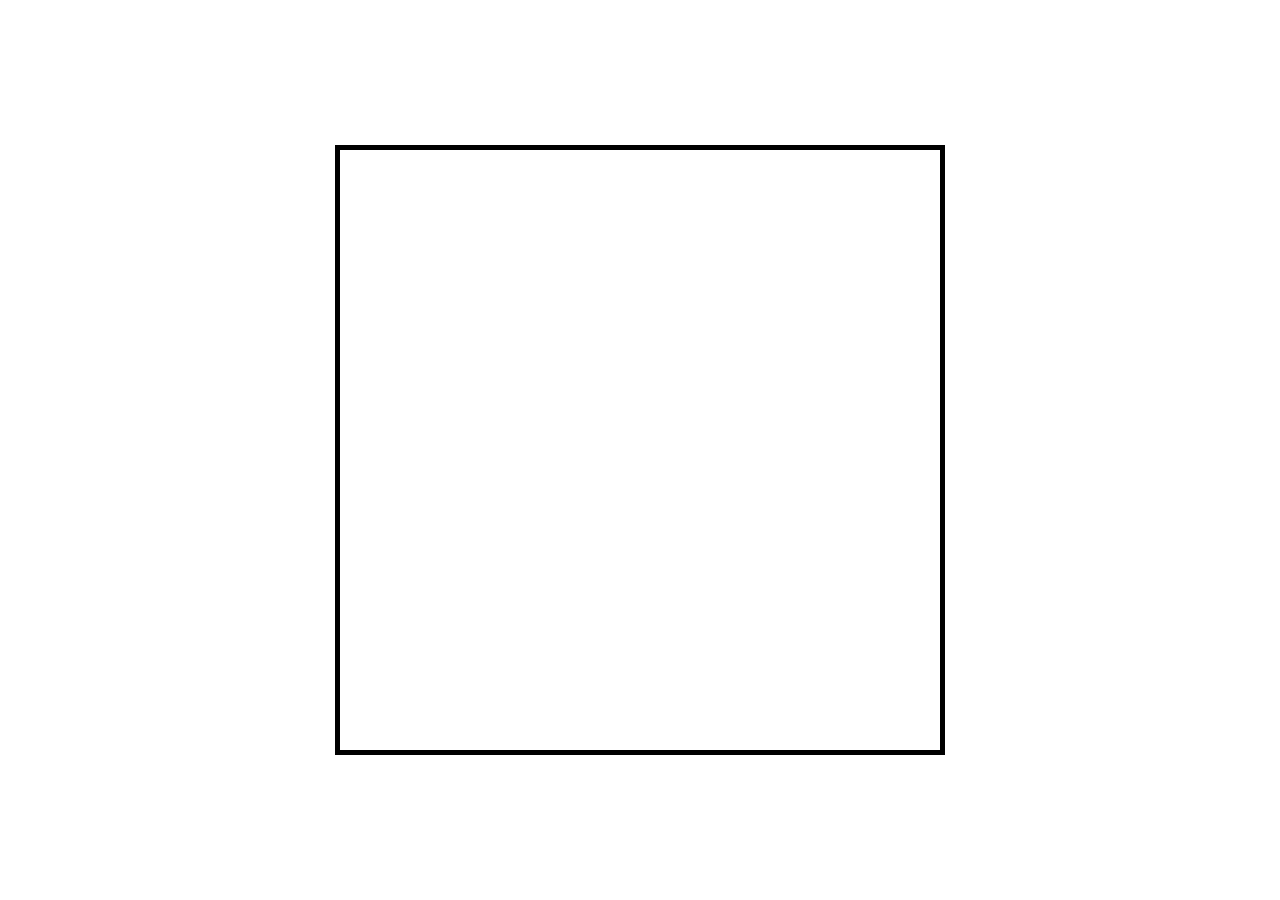
==== index.html @ c84f5919 "Myth or Fact card draft Draft implementation of Myth or Fact card" ====
<!DOCTYPE html>
<html lang="en">
<head>
    <meta charset="UTF-8">
    <meta name="viewport" content="width=device-width, initial-scale=1.0">
    <title>Enemy1</title>
    <link rel="stylesheet" href="style.css">
</head>
<body>
    <canvas id="canvas1"></canvas>
    <script src="script.js"></script>
</body>
</html>
---- style.css ----
#canvas1{
    width: 600px;
    height: 600px;
    position:absolute;
    top: 50%;
    left: 50%;
    transform: translate(-50%, -50%);
    border: 5px solid black;

}
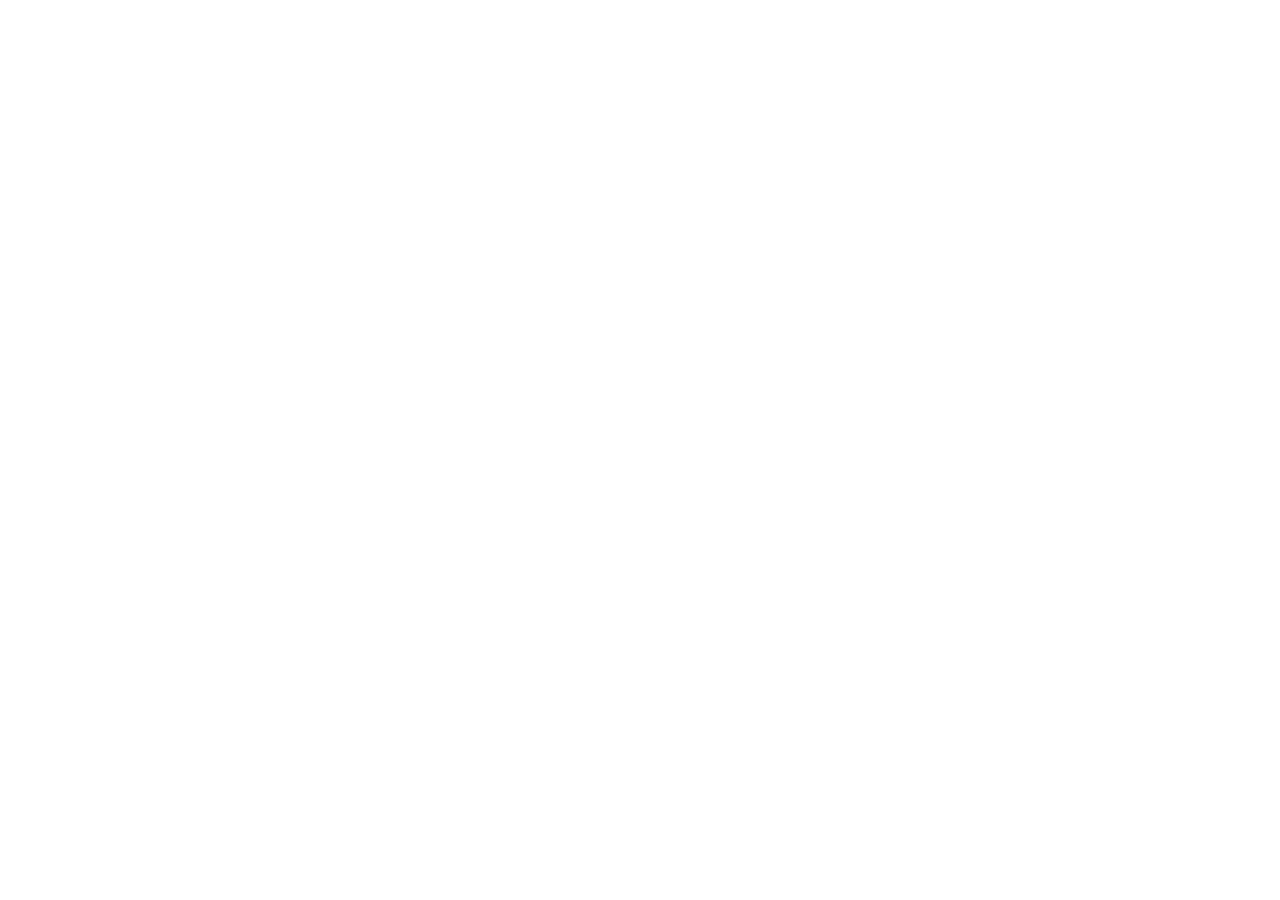
==== commit b921eaa8: "Finishing up HTML. Moving on to JS. Still not showing black box" ====
--- a/index.html
+++ b/index.html
@@ -1,13 +1,14 @@
 <!DOCTYPE html>
-<html lang="en">
+<html>
 <head>
     <meta charset="UTF-8">
+    <meta http-equiv="X-UA-Compatible" content="IE=edge">
     <meta name="viewport" content="width=device-width, initial-scale=1.0">
-    <title>Enemy1</title>
+    <title>Doggo Hero</title>
     <link rel="stylesheet" href="style.css">
 </head>
 <body>
     <canvas id="canvas1"></canvas>
-    <script src="script.js"></script>
+<script src="script.js"></script>
 </body>
 </html>
--- a/style.css
+++ b/style.css
@@ -1,10 +1,9 @@
-#canvas1{
+#canvas{
+    border: 5px solid black;
+    position: absolute;
+    top: 50%;
+    left: 50%;
+    transform: translate(-50%,-50%);
     width: 600px;
     height: 600px;
-    position:absolute;
-    top: 50%;
-    left: 50%;
-    transform: translate(-50%, -50%);
-    border: 5px solid black;
-
 }
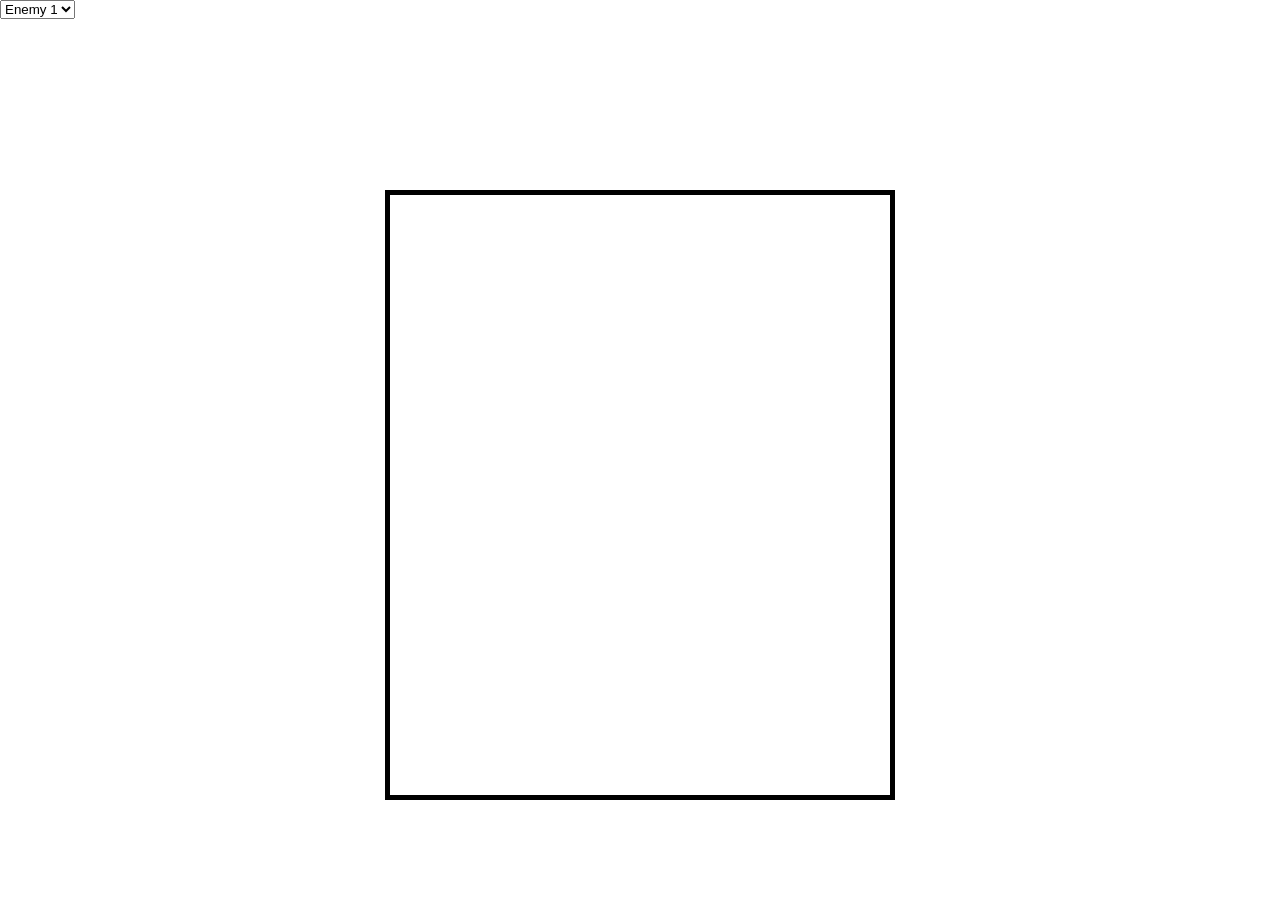
==== commit 46a36dc8: "Update on enemy animation A drop down menu is included to switch between enemies." ====
--- a/index.html
+++ b/index.html
@@ -1,14 +1,21 @@
 <!DOCTYPE html>
-<html>
+<html lang="en">
 <head>
     <meta charset="UTF-8">
-    <meta http-equiv="X-UA-Compatible" content="IE=edge">
     <meta name="viewport" content="width=device-width, initial-scale=1.0">
-    <title>Doggo Hero</title>
+    <title>Enemy1</title>
     <link rel="stylesheet" href="style.css">
 </head>
 <body>
+    <div id="enemyControls">
+        <select name="enemy_animations" id="enemy_animations">
+            <option value="enemy1" number="1">Enemy 1</option>
+            <option value="enemy2" number="2">Enemy 2</option>
+            <option value="enemy3" number="3">Enemy 3</option>
+            <option value="enemy4" number="4">Enemy 4</option>
+        </select>
+    </div>
     <canvas id="canvas1"></canvas>
-<script src="script.js"></script>
+    <script src="script.js"></script>
 </body>
 </html>
--- a/style.css
+++ b/style.css
@@ -1,9 +1,18 @@
-#canvas{
+#canvas1{
+    width: 500px;
+    height: 600px;
+    position:absolute;
+    top: 55%;
+    left: 50%;
+    transform: translate(-50%, -50%);
     border: 5px solid black;
+
+}
+#enemyControls{
     position: absolute;
-    top: 50%;
-    left: 50%;
-    transform: translate(-50%,-50%);
-    width: 600px;
-    height: 600px;
+    top:0%;
+    left: 0%;
+    height:30px;
+    width:30px;
+    text:center;
 }
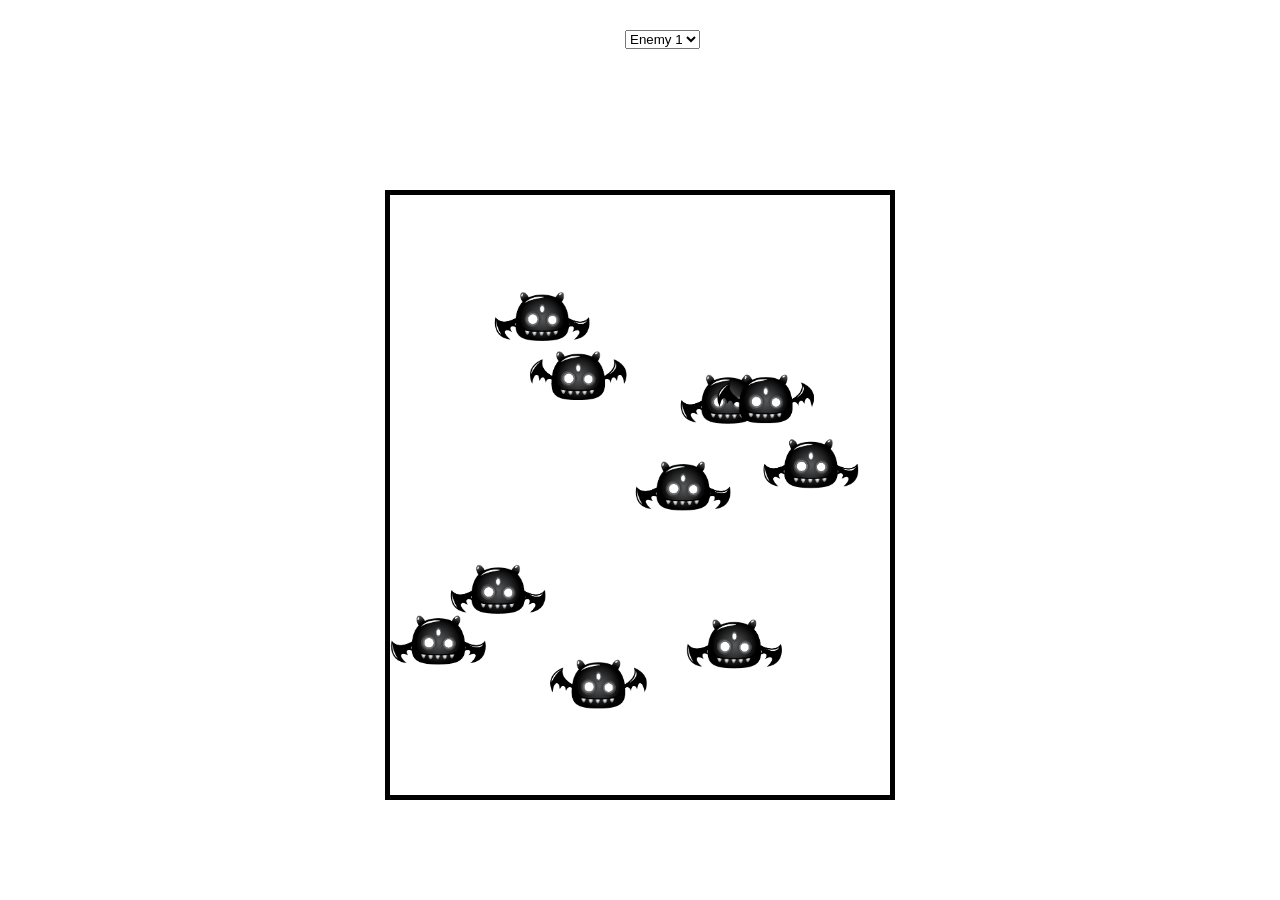
==== commit 11c89ef2: "Animation for enemies Page for enemy animations" ====
--- a/index.html
+++ b/index.html
@@ -9,10 +9,10 @@
 <body>
     <div id="enemyControls">
         <select name="enemy_animations" id="enemy_animations">
-            <option value="enemy1" number="1">Enemy 1</option>
-            <option value="enemy2" number="2">Enemy 2</option>
-            <option value="enemy3" number="3">Enemy 3</option>
-            <option value="enemy4" number="4">Enemy 4</option>
+            <option value="1">Enemy 1</option>
+            <option value="2">Enemy 2</option>
+            <option value="3">Enemy 3</option>
+            <option value="4">Enemy 4</option>
         </select>
     </div>
     <canvas id="canvas1"></canvas>
--- a/style.css
+++ b/style.css
@@ -10,9 +10,10 @@
 }
 #enemyControls{
     position: absolute;
-    top:0%;
-    left: 0%;
+    top:5%;
+    left: 50%;
+    transform:translate(-50%, -50%);
     height:30px;
     width:30px;
-    text:center;
+    
 }
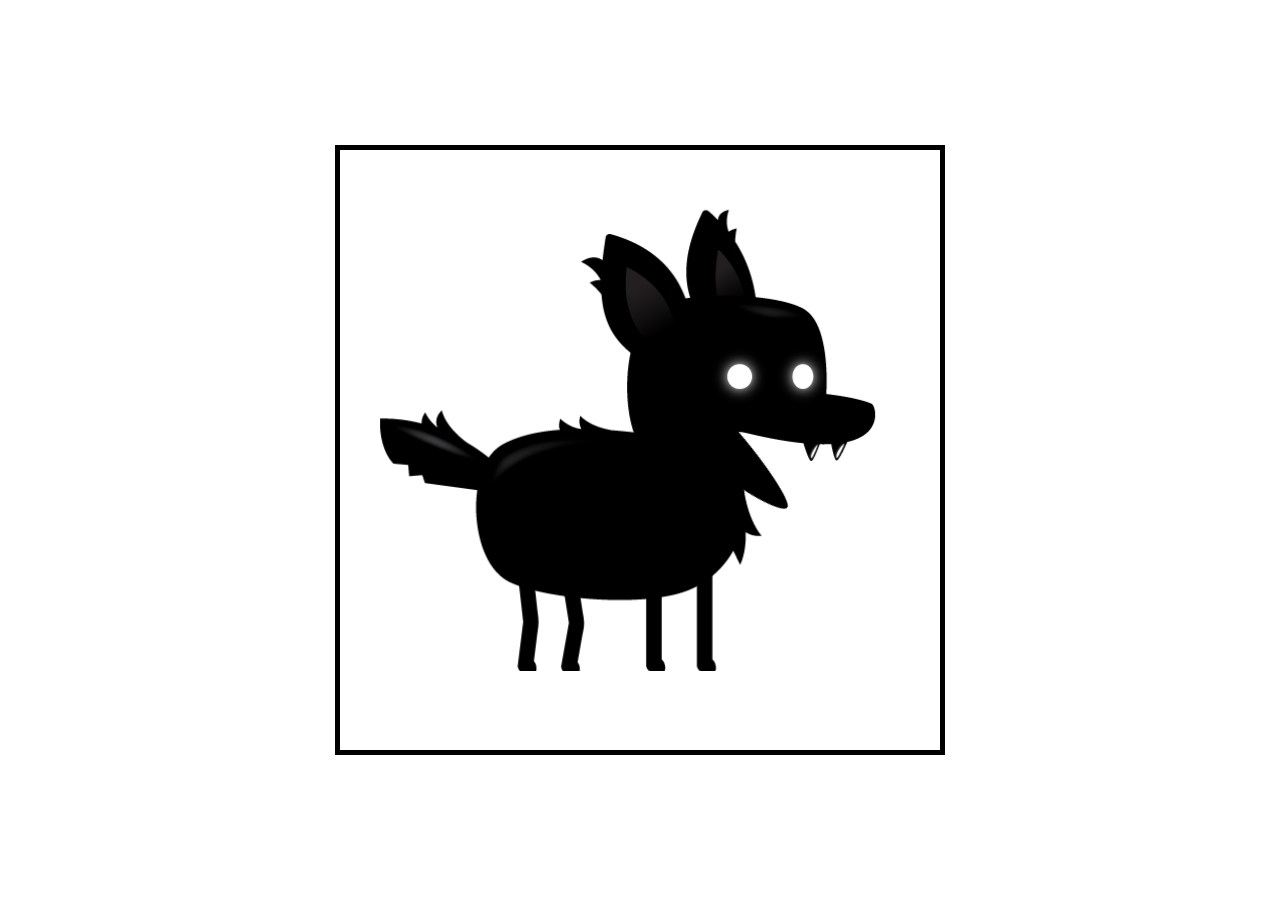
==== commit 6e33a14a: "Progressing" ====
--- a/index.html
+++ b/index.html
@@ -1,21 +1,15 @@
 <!DOCTYPE html>
-<html lang="en">
+<html>
 <head>
     <meta charset="UTF-8">
+    <meta http-equiv="X-UA-Compatible" content="IE=edge">
     <meta name="viewport" content="width=device-width, initial-scale=1.0">
-    <title>Enemy1</title>
-    <link rel="stylesheet" href="style.css">
+    <title>Doggo Hero</title>
+    <link rel="stylesheet" href="style.css"/>
 </head>
 <body>
-    <div id="enemyControls">
-        <select name="enemy_animations" id="enemy_animations">
-            <option value="1">Enemy 1</option>
-            <option value="2">Enemy 2</option>
-            <option value="3">Enemy 3</option>
-            <option value="4">Enemy 4</option>
-        </select>
-    </div>
     <canvas id="canvas1"></canvas>
-    <script src="script.js"></script>
+
+<script src="script.js"></script>
 </body>
 </html>
--- a/style.css
+++ b/style.css
@@ -1,19 +1,9 @@
 #canvas1{
-    width: 500px;
+    border: 5px solid black;
+    position: absolute;
+    top: 50%;
+    left: 50%;
+    transform: translate(-50%,-50%);
+    width: 600px;
     height: 600px;
-    position:absolute;
-    top: 55%;
-    left: 50%;
-    transform: translate(-50%, -50%);
-    border: 5px solid black;
-
-}
-#enemyControls{
-    position: absolute;
-    top:5%;
-    left: 50%;
-    transform:translate(-50%, -50%);
-    height:30px;
-    width:30px;
-    
 }
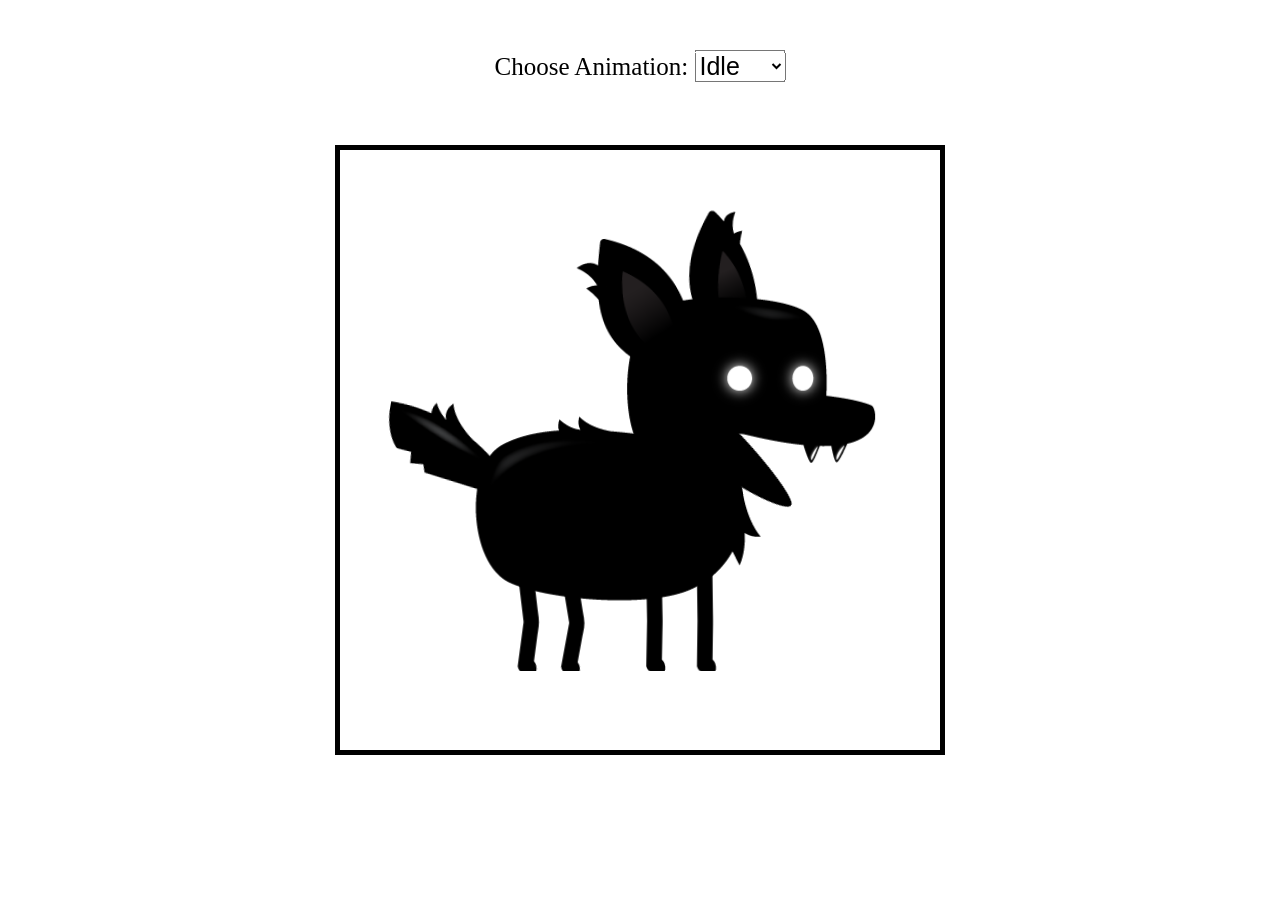
==== commit d35cabe6: "Animation and user control completed" ====
--- a/index.html
+++ b/index.html
@@ -9,6 +9,21 @@
 </head>
 <body>
     <canvas id="canvas1"></canvas>
+    <div class="controls">
+        <label for="animations">Choose Animation:</label>
+        <select id="spriteAnimation" name="animations">
+            <option value="idle">Idle</option>
+            <option value="jump">jump</option>
+            <option value="fall">fall</option>
+            <option value="run">run</option>
+            <option value="dizzy">dizzy</option>
+            <option value="sit">sit</option>
+            <option value="roll">roll</option>
+            <option value="bite">bite</option>
+            <option value="ko">ko</option>
+            <option value="gethit">get hit</option>
+        </select>
+    </div>
 
 <script src="script.js"></script>
 </body>
--- a/style.css
+++ b/style.css
@@ -6,4 +6,16 @@
     transform: translate(-50%,-50%);
     width: 600px;
     height: 600px;
+}
+.controls{
+    position: absolute;
+    z-index:10;
+    top:50px;
+    left: 50%;
+    transform: translateX(-50%);
+
+}
+
+.controls, select, option{
+    font-size: 25px;
 }
